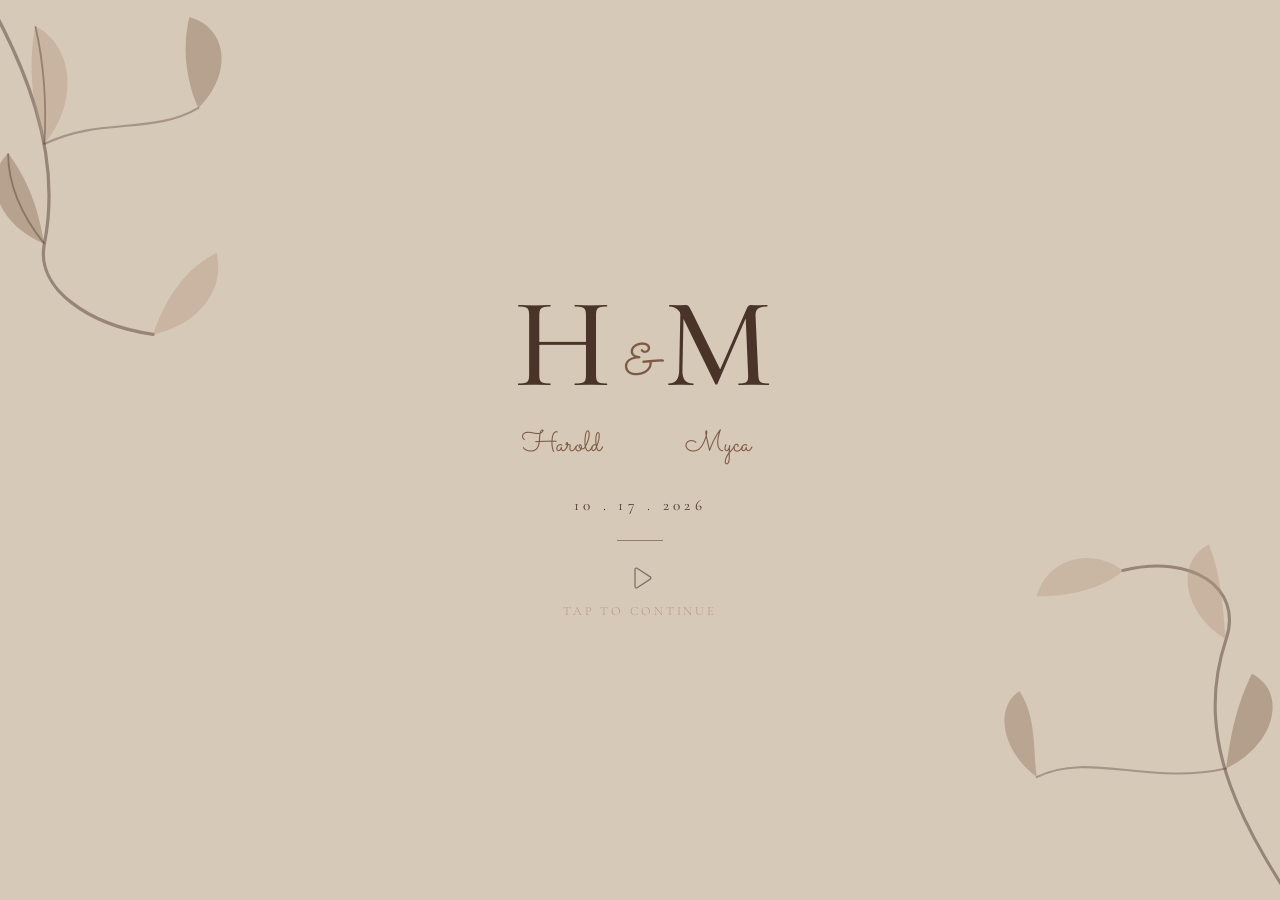
==== index.html @ e3c5e0ed "Add leaf transition animation and home page" ====
<!DOCTYPE html>
<html lang="en">
<head>
  <meta charset="UTF-8">
  <meta name="viewport" content="width=device-width, initial-scale=1.0">
  <title>Harold & Myca</title>
  <link rel="stylesheet" href="style.css">
</head>
<body>

  <!-- Leaf Curtain Overlay (Covers the screen when tapped) -->
  <div class="leaf-curtain" id="leaf-curtain">
    <div class="curtain-leaf curtain-top-left">
      <svg viewBox="0 0 300 300" fill="none"><path d="M0 0 C150 50, 250 150, 300 300 C150 250, 50 150, 0 0" fill="var(--espresso)" opacity="0.98"/></svg>
    </div>
    <div class="curtain-leaf curtain-top-right">
      <svg viewBox="0 0 300 300" fill="none"><path d="M300 0 C150 50, 50 150, 0 300 C150 250, 250 150, 300 0" fill="var(--cocoa)" opacity="0.98"/></svg>
    </div>
    <div class="curtain-leaf curtain-bottom-left">
      <svg viewBox="0 0 300 300" fill="none"><path d="M0 300 C150 250, 250 150, 300 0 C150 50, 50 150, 0 300" fill="var(--cocoa)" opacity="0.98"/></svg>
    </div>
    <div class="curtain-leaf curtain-bottom-right">
      <svg viewBox="0 0 300 300" fill="none"><path d="M300 300 C150 250, 50 150, 0 0 C150 50, 250 150, 300 300" fill="var(--espresso)" opacity="0.98"/></svg>
    </div>
  </div>

  <div class="screen" id="screen">

    <!-- Top Left Winding Vine & Stem -->
    <div class="stem-container stem-top-left">
      <svg viewBox="0 0 160 200" fill="none" xmlns="http://www.w3.org/2000/svg">
        <path d="M-10 -10 C 20 40, 40 90, 30 140 C 25 165, 55 185, 90 190" stroke="var(--espresso)" stroke-width="1.8" stroke-linecap="round" opacity="0.45"/>
        <path d="M30 85 C 60 70, 90 80, 115 65" stroke="var(--espresso)" stroke-width="1.2" stroke-linecap="round" opacity="0.35"/>
        
        <g class="dancing-leaf leaf-1">
          <path d="M30 140 C 5 130, -5 105, 10 90 C 25 110, 28 130, 30 140" fill="var(--cocoa)" opacity="0.35"/>
          <path d="M30 140 Q 10 115 10 90" stroke="var(--espresso)" stroke-width="1" opacity="0.4"/>
        </g>
        <g class="dancing-leaf leaf-2">
          <path d="M30 85 C 50 60, 45 30, 25 20 C 20 45, 25 70, 30 85" fill="var(--camel)" opacity="0.4"/>
          <path d="M30 85 Q 32 50 25 20" stroke="var(--espresso)" stroke-width="1" opacity="0.4"/>
        </g>
        <g class="dancing-leaf leaf-3">
          <path d="M115 65 C 135 45, 130 20, 110 15 C 105 35, 110 55, 115 65" fill="var(--cocoa)" opacity="0.35"/>
        </g>
        <g class="dancing-leaf leaf-4">
          <path d="M90 190 C 115 185, 130 165, 125 145 C 105 155, 95 175, 90 190" fill="var(--camel)" opacity="0.38"/>
        </g>
      </svg>
    </div>

    <!-- Bottom Right Winding Vine & Stem -->
    <div class="stem-container stem-bottom-right">
      <svg viewBox="0 0 180 220" fill="none" xmlns="http://www.w3.org/2000/svg">
        <path d="M190 230 C 150 170, 120 120, 140 60 C 150 30, 120 10, 80 20" stroke="var(--espresso)" stroke-width="1.8" stroke-linecap="round" opacity="0.45"/>
        <path d="M140 135 C 95 145, 60 125, 30 140" stroke="var(--espresso)" stroke-width="1.2" stroke-linecap="round" opacity="0.35"/>

        <g class="dancing-leaf leaf-1">
          <path d="M140 135 C 170 120, 175 90, 155 80 C 145 100, 142 120, 140 135" fill="var(--cocoa)" opacity="0.38"/>
        </g>
        <g class="dancing-leaf leaf-2">
          <path d="M140 60 C 115 45, 110 15, 130 5 C 138 25, 138 45, 140 60" fill="var(--camel)" opacity="0.4"/>
        </g>
        <g class="dancing-leaf leaf-3">
          <path d="M30 140 C 10 125, 5 100, 20 90 C 30 105, 28 125, 30 140" fill="var(--cocoa)" opacity="0.32"/>
        </g>
        <g class="dancing-leaf leaf-4">
          <path d="M80 20 C 60 5, 35 15, 30 35 C 50 35, 70 30, 80 20" fill="var(--camel)" opacity="0.35"/>
        </g>
      </svg>
    </div>

    <!-- Main Monogram Content -->
    <div class="monogram">
      <span class="init init-m">H</span>
      <span class="amp">&amp;</span>
      <span class="init init-h">M</span>

      <span class="name name-m">Harold</span>
      <span class="name-spacer"></span>
      <span class="name name-h">Myca</span>
    </div>

    <div class="date">10 . 17 . 2026</div>

    <div class="divider"></div>

    <div class="tap-hint">
      <svg class="play-icon" viewBox="0 0 24 24" fill="none" xmlns="http://www.w3.org/2000/svg">
        <path d="M8 5.14v13.72c0 .84.93 1.35 1.64.9l10.58-6.86a1.06 1.06 0 0 0 0-1.8L9.64 4.24C8.93 3.79 8 4.3 8 5.14z" stroke="currentColor" stroke-width="1" stroke-linejoin="round"/>
      </svg>
      <span class="tap-text">Tap to continue</span>
    </div>
  </div>

  <audio id="bg-audio" src="music.mp3" preload="auto"></audio>

  <script>
    const screen = document.getElementById('screen');
    const leafCurtain = document.getElementById('leaf-curtain');
    const audio = document.getElementById('bg-audio');

    screen.addEventListener('click', async () => {
      sessionStorage.setItem('playRequested', '1');
      sessionStorage.setItem('leafUnveil', '1'); // Informs home.html to run unveiling animation

      try { await audio.play(); } catch (e) {}

      // Cover the screen with closing leaf curtain
      leafCurtain.classList.add('cover-screen');

      // Navigate after the leaves fully cover the view
      setTimeout(() => {
        window.location.href = "home.html?play=1";
      }, 850);
    });
  </script>
</body>
</html>
---- style.css ----
@import url('https://fonts.googleapis.com/css2?family=Sacramento&family=Cormorant+Garamond:wght@300;400;500&display=swap');

:root{
  --khaki: #D7C9B8;
  --camel: #B2967D;
  --cocoa: #7D5A44;
  --espresso: #4A342A;
  --bg: var(--khaki);
  --ink: var(--espresso);
  --muted: var(--camel);
  --accent: var(--cocoa);
}

*{ box-sizing: border-box; }

html, body{ 
  height: 100%; 
  margin: 0; 
  background: var(--bg); 
  overflow: hidden; 
}

body{
  font-family: 'Cormorant Garamond', serif;
  -webkit-tap-highlight-color: transparent;
  user-select: none;
}

/* SPLASH SCREEN CONTAINER */
.screen{
  position: fixed;
  inset: 0;
  display: flex;
  flex-direction: column;
  align-items: center;
  justify-content: center;
  cursor: pointer;
  animation: pageIn 1.2s ease forwards;
  transition: opacity 0.6s ease, transform 0.6s ease;
}

@keyframes pageIn{
  from{ opacity: 0; transform: translateY(6px); }
  to{ opacity: 1; transform: translateY(0); }
}

/* ---------- WINDING STEMS & DANCING LEAVES ---------- */

.stem-container {
  position: absolute;
  pointer-events: none;
  z-index: 1;
  opacity: 0;
}

.stem-container svg {
  width: 100%;
  height: 100%;
  display: block;
}

/* Top Left Stem Positioning & Sway */
.stem-top-left {
  top: -10px;
  left: -10px;
  width: clamp(160px, 28vw, 290px);
  transform-origin: top left;
  animation: stemFadeIn 2s ease forwards, swayStemLeft 8s ease-in-out infinite alternate;
}

/* Bottom Right Stem Positioning & Sway */
.stem-bottom-right {
  bottom: -15px;
  right: -15px;
  width: clamp(170px, 30vw, 310px);
  transform-origin: bottom right;
  animation: stemFadeIn 2.2s ease forwards, swayStemRight 9s ease-in-out infinite alternate;
}

/* Individual Leaf Dancing Movements */
.dancing-leaf {
  transform-origin: center;
}

.leaf-1 { animation: danceLeaf1 5s ease-in-out infinite alternate; }
.leaf-2 { animation: danceLeaf2 6.5s ease-in-out infinite alternate 0.5s; }
.leaf-3 { animation: danceLeaf1 7s ease-in-out infinite alternate 1s; }
.leaf-4 { animation: danceLeaf2 5.8s ease-in-out infinite alternate 1.5s; }

/* Smooth Keyframe Animations */
@keyframes stemFadeIn {
  from { opacity: 0; transform: scale(0.88) rotate(-5deg); }
  to { opacity: 1; transform: scale(1) rotate(0deg); }
}

@keyframes swayStemLeft {
  0%   { transform: rotate(0deg) translate(0px, 0px); }
  50%  { transform: rotate(3.5deg) translate(4px, -6px); }
  100% { transform: rotate(-2deg) translate(-3px, 5px); }
}

@keyframes swayStemRight {
  0%   { transform: rotate(0deg) translate(0px, 0px); }
  50%  { transform: rotate(-4deg) translate(-5px, -5px); }
  100% { transform: rotate(2.5deg) translate(3px, 4px); }
}

@keyframes danceLeaf1 {
  0%   { transform: rotate(0deg) scale(1); }
  50%  { transform: rotate(6deg) scale(1.05); }
  100% { transform: rotate(-4deg) scale(0.97); }
}

@keyframes danceLeaf2 {
  0%   { transform: rotate(0deg) scale(1); }
  50%  { transform: rotate(-7deg) scale(0.96); }
  100% { transform: rotate(5deg) scale(1.04); }
}

/* ---------- FULL SCREEN LEAF TRANSITION CURTAIN ---------- */

.leaf-curtain {
  position: fixed;
  inset: 0;
  z-index: 999;
  pointer-events: none;
  display: grid;
  grid-template-columns: 1fr 1fr;
  grid-template-rows: 1fr 1fr;
  overflow: hidden;
}

.curtain-leaf {
  width: 100%;
  height: 100%;
  transition: transform 0.85s cubic-bezier(0.77, 0, 0.175, 1);
}

.curtain-leaf svg {
  width: 150%;
  height: 150%;
}

/* Off-screen default positions */
.curtain-top-left { transform: translate(-100%, -100%) scale(0.5); }
.curtain-top-right { transform: translate(100%, -100%) scale(0.5); }
.curtain-bottom-left { transform: translate(-100%, 100%) scale(0.5); }
.curtain-bottom-right { transform: translate(100%, 100%) scale(0.5); }

/* Triggered State: Leaves sweep in and cover screen completely */
.leaf-curtain.cover-screen .curtain-top-left,
.leaf-curtain.cover-screen .curtain-top-right,
.leaf-curtain.cover-screen .curtain-bottom-left,
.leaf-curtain.cover-screen .curtain-bottom-right {
  transform: translate(0, 0) scale(1.85);
}

/* ---------- MONOGRAM & CONTENT ---------- */

.monogram{
  position: relative;
  z-index: 2;
  display: grid;
  grid-template-columns: 1fr auto 1fr;
  grid-template-rows: auto auto;
  column-gap: 0.15em;
  row-gap: 0.9rem;
  align-items: end;
  justify-items: center;
  margin-bottom: 0.6rem;
}

.init{
  font-family: 'Cormorant Garamond', serif;
  font-weight: 500;
  font-size: clamp(4rem, 20vw, 8rem);
  color: var(--ink);
  line-height: 1;
}

.init-m{ grid-column: 1; grid-row: 1; }
.amp{ grid-column: 2; grid-row: 1; font-family: 'Sacramento', cursive; font-size: clamp(2rem, 10vw, 4rem); color: var(--accent); padding: 0 0.06em; }
.init-h{ grid-column: 3; grid-row: 1; }

.name{
  font-family: 'Sacramento', cursive;
  font-size: clamp(1.2rem, 4.5vw, 1.8rem);
  color: var(--accent);
  white-space: nowrap;
}

.name-m{ grid-column: 1; grid-row: 2; }
.name-spacer{ grid-column: 2; grid-row: 2; }
.name-h{ grid-column: 3; grid-row: 2; }

.date{
  position: relative;
  z-index: 2;
  margin-top: 1.3rem;
  font-size: 0.95rem;
  letter-spacing: 0.28em;
  color: var(--ink);
  font-weight: 400;
}

.divider{
  position: relative;
  z-index: 2;
  width: 46px;
  height: 1px;
  background: var(--accent);
  margin: 1.6rem 0 1.4rem;
  opacity: 0.7;
}

.tap-hint{
  position: relative;
  z-index: 2;
  display: flex;
  flex-direction: column;
  align-items: center;
  gap: 0.6rem;
  color: var(--muted);
}

.play-icon{
  width: 30px;
  height: 30px;
  opacity: 0.6;
  color: var(--ink);
  animation: pulse 2.4s ease-in-out infinite;
}

@keyframes pulse{
  0%, 100%{ opacity: 0.35; transform: scale(1); }
  50%{ opacity: 0.65; transform: scale(1.08); }
}

.tap-text{
  font-size: 0.78rem;
  font-weight: 300;
  letter-spacing: 0.22em;
  text-transform: uppercase;
  color: var(--muted);
  font-family: 'Cormorant Garamond', serif;
}

/* RESPONSIVE DESIGN */
@media (max-width: 480px){
  .monogram{ row-gap: 0.6rem; }
  .divider{ margin: 1.2rem 0 1rem; }
  .play-icon{ width: 26px; height: 26px; }
  .tap-text{ font-size: 0.7rem; letter-spacing: 0.18em; }
  .stem-top-left { width: 140px; }
  .stem-bottom-right { width: 150px; }
}

@media (prefers-reduced-motion: reduce){
  .screen{ animation: none; opacity: 1; }
  .play-icon, .stem-container, .dancing-leaf{ animation: none; opacity: 1; }
}
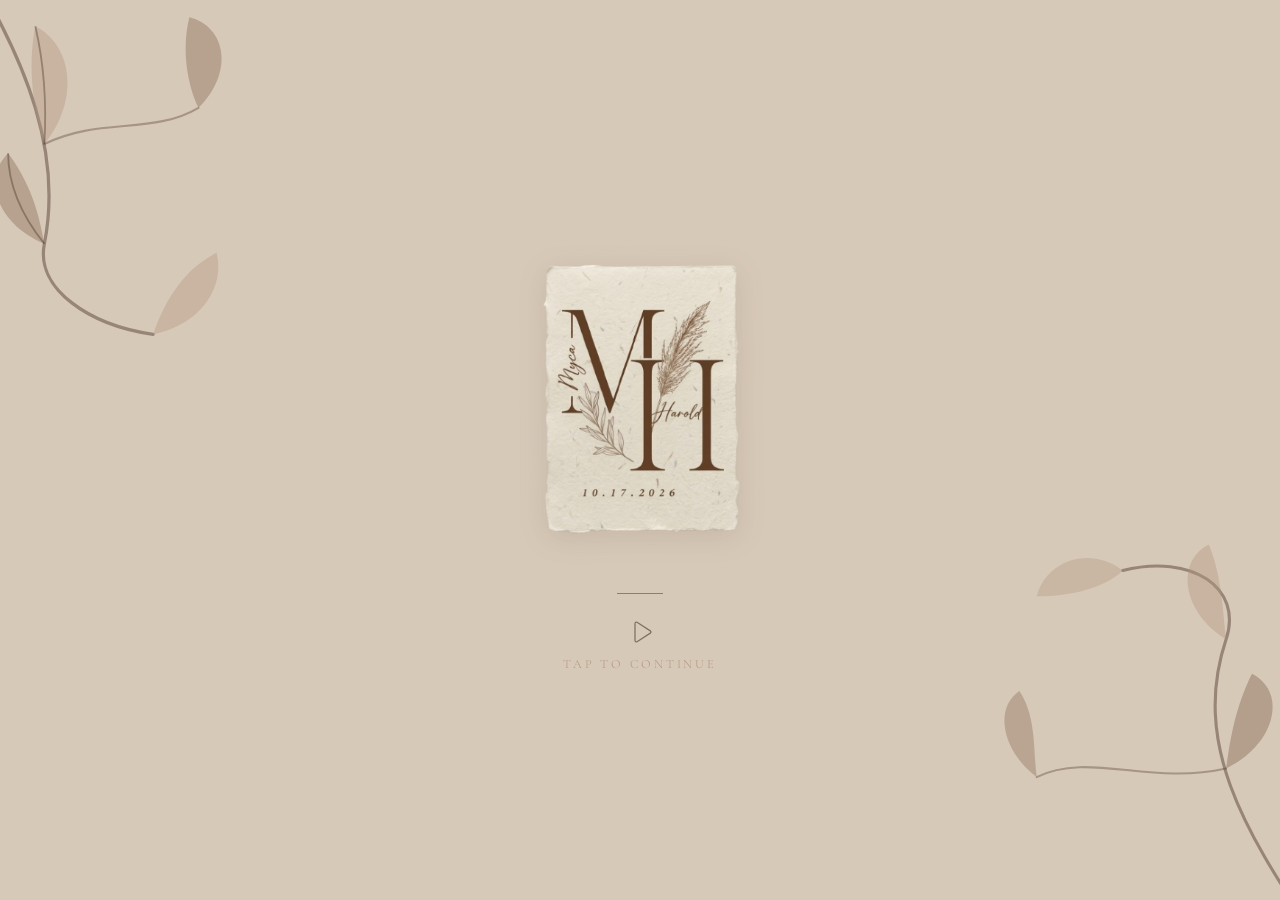
==== commit 9a690951: "Initial commit" ====
--- a/index.html
+++ b/index.html
@@ -10,18 +10,8 @@
 
   <!-- Leaf Curtain Overlay (Covers the screen when tapped) -->
   <div class="leaf-curtain" id="leaf-curtain">
-    <div class="curtain-leaf curtain-top-left">
-      <svg viewBox="0 0 300 300" fill="none"><path d="M0 0 C150 50, 250 150, 300 300 C150 250, 50 150, 0 0" fill="var(--espresso)" opacity="0.98"/></svg>
-    </div>
-    <div class="curtain-leaf curtain-top-right">
-      <svg viewBox="0 0 300 300" fill="none"><path d="M300 0 C150 50, 50 150, 0 300 C150 250, 250 150, 300 0" fill="var(--cocoa)" opacity="0.98"/></svg>
-    </div>
-    <div class="curtain-leaf curtain-bottom-left">
-      <svg viewBox="0 0 300 300" fill="none"><path d="M0 300 C150 250, 250 150, 300 0 C150 50, 50 150, 0 300" fill="var(--cocoa)" opacity="0.98"/></svg>
-    </div>
-    <div class="curtain-leaf curtain-bottom-right">
-      <svg viewBox="0 0 300 300" fill="none"><path d="M300 300 C150 250, 50 150, 0 0 C150 50, 250 150, 300 300" fill="var(--espresso)" opacity="0.98"/></svg>
-    </div>
+    <div class="curtain-backdrop"></div>
+    <!-- individual leaves are injected here by script.js -->
   </div>
 
   <div class="screen" id="screen">
@@ -31,7 +21,7 @@
       <svg viewBox="0 0 160 200" fill="none" xmlns="http://www.w3.org/2000/svg">
         <path d="M-10 -10 C 20 40, 40 90, 30 140 C 25 165, 55 185, 90 190" stroke="var(--espresso)" stroke-width="1.8" stroke-linecap="round" opacity="0.45"/>
         <path d="M30 85 C 60 70, 90 80, 115 65" stroke="var(--espresso)" stroke-width="1.2" stroke-linecap="round" opacity="0.35"/>
-        
+
         <g class="dancing-leaf leaf-1">
           <path d="M30 140 C 5 130, -5 105, 10 90 C 25 110, 28 130, 30 140" fill="var(--cocoa)" opacity="0.35"/>
           <path d="M30 140 Q 10 115 10 90" stroke="var(--espresso)" stroke-width="1" opacity="0.4"/>
@@ -71,17 +61,16 @@
     </div>
 
     <!-- Main Monogram Content -->
-    <div class="monogram">
-      <span class="init init-m">H</span>
-      <span class="amp">&amp;</span>
-      <span class="init init-h">M</span>
-
-      <span class="name name-m">Harold</span>
-      <span class="name-spacer"></span>
-      <span class="name name-h">Myca</span>
+    <div class="emblem">
+      <!--
+        Drop your monogram image in the same folder as this file and
+        point the src at it. Use a PNG with a transparent background
+        so it sits cleanly on the tan page color.
+      -->
+      <img class="emblem-image" src="invbg.png" alt="Harold and Myca monogram">
     </div>
 
-    <div class="date">10 . 17 . 2026</div>
+    
 
     <div class="divider"></div>
 
@@ -93,27 +82,22 @@
     </div>
   </div>
 
-  <audio id="bg-audio" src="music.mp3" preload="auto"></audio>
+  <!-- Hidden YouTube player used as the background music source -->
+  <div id="yt-player" class="yt-player-hidden"></div>
 
-  <script>
-    const screen = document.getElementById('screen');
-    const leafCurtain = document.getElementById('leaf-curtain');
-    const audio = document.getElementById('bg-audio');
+  <!-- Sound toggle, shown only if autoplay had to start muted -->
+  <button id="sound-toggle" class="sound-toggle" type="button" aria-label="Turn sound on">
+    <svg viewBox="0 0 24 24" fill="none" xmlns="http://www.w3.org/2000/svg">
+      <path d="M4 9v6h4l5 5V4L8 9H4z" fill="currentColor"/>
+      <path d="M16.5 8.5a5 5 0 0 1 0 7" stroke="currentColor" stroke-width="1.6" stroke-linecap="round"/>
+      <path d="M19 6a9 9 0 0 1 0 12" stroke="currentColor" stroke-width="1.6" stroke-linecap="round" opacity="0.6"/>
+    </svg>
+    <span>Tap for sound</span>
+  </button>
 
-    screen.addEventListener('click', async () => {
-      sessionStorage.setItem('playRequested', '1');
-      sessionStorage.setItem('leafUnveil', '1'); // Informs home.html to run unveiling animation
-
-      try { await audio.play(); } catch (e) {}
-
-      // Cover the screen with closing leaf curtain
-      leafCurtain.classList.add('cover-screen');
-
-      // Navigate after the leaves fully cover the view
-      setTimeout(() => {
-        window.location.href = "home.html?play=1";
-      }, 850);
-    });
-  </script>
+  <!-- Loads the YouTube IFrame API, which calls onYouTubeIframeAPIReady() once ready -->
+  <script src="https://www.youtube.com/iframe_api"></script>
+  <script src="leaves.js"></script>
+  <script src="script.js"></script>
 </body>
 </html>
--- a/style.css
+++ b/style.css
@@ -13,11 +13,11 @@
 
 *{ box-sizing: border-box; }
 
-html, body{ 
-  height: 100%; 
-  margin: 0; 
-  background: var(--bg); 
-  overflow: hidden; 
+html, body{
+  height: 100%;
+  margin: 0;
+  background: var(--bg);
+  overflow: hidden;
 }
 
 body{
@@ -59,7 +59,6 @@
   display: block;
 }
 
-/* Top Left Stem Positioning & Sway */
 .stem-top-left {
   top: -10px;
   left: -10px;
@@ -68,7 +67,6 @@
   animation: stemFadeIn 2s ease forwards, swayStemLeft 8s ease-in-out infinite alternate;
 }
 
-/* Bottom Right Stem Positioning & Sway */
 .stem-bottom-right {
   bottom: -15px;
   right: -15px;
@@ -77,7 +75,6 @@
   animation: stemFadeIn 2.2s ease forwards, swayStemRight 9s ease-in-out infinite alternate;
 }
 
-/* Individual Leaf Dancing Movements */
 .dancing-leaf {
   transform-origin: center;
 }
@@ -87,7 +84,6 @@
 .leaf-3 { animation: danceLeaf1 7s ease-in-out infinite alternate 1s; }
 .leaf-4 { animation: danceLeaf2 5.8s ease-in-out infinite alternate 1.5s; }
 
-/* Smooth Keyframe Animations */
 @keyframes stemFadeIn {
   from { opacity: 0; transform: scale(0.88) rotate(-5deg); }
   to { opacity: 1; transform: scale(1) rotate(0deg); }
@@ -124,79 +120,81 @@
   inset: 0;
   z-index: 999;
   pointer-events: none;
-  display: grid;
-  grid-template-columns: 1fr 1fr;
-  grid-template-rows: 1fr 1fr;
   overflow: hidden;
 }
 
-.curtain-leaf {
+/* Solid wash that guarantees full coverage no matter how the leaves fall */
+.curtain-backdrop{
+  position: absolute;
+  inset: 0;
+  background: linear-gradient(90deg, var(--espresso), var(--cocoa) 50%, var(--espresso));
+  opacity: 0;
+  transition: opacity 0.8s ease;
+}
+
+.leaf-curtain.cover-screen .curtain-backdrop{
+  opacity: 1;
+}
+
+/* Individual leaves are injected by leaves.js. Each one starts off past
+   the left or right edge (whichever is closer to its final spot) and
+   sweeps in horizontally while growing — a pure side-to-middle motion,
+   no up/down sliding. */
+.curtain-leaf{
+  position: absolute;
+  transform: translate(-50%, -50%) translateX(var(--tx-start)) scale(0) rotate(var(--rot-start));
+  opacity: 0;
+  will-change: transform, opacity;
+  transition:
+    transform 0.95s cubic-bezier(0.16, 1, 0.3, 1),
+    opacity 0.5s ease;
+  transition-delay: var(--delay);
+}
+
+.curtain-leaf svg{
   width: 100%;
   height: 100%;
-  transition: transform 0.85s cubic-bezier(0.77, 0, 0.175, 1);
-}
-
-.curtain-leaf svg {
-  width: 150%;
-  height: 150%;
-}
-
-/* Off-screen default positions */
-.curtain-top-left { transform: translate(-100%, -100%) scale(0.5); }
-.curtain-top-right { transform: translate(100%, -100%) scale(0.5); }
-.curtain-bottom-left { transform: translate(-100%, 100%) scale(0.5); }
-.curtain-bottom-right { transform: translate(100%, 100%) scale(0.5); }
-
-/* Triggered State: Leaves sweep in and cover screen completely */
-.leaf-curtain.cover-screen .curtain-top-left,
-.leaf-curtain.cover-screen .curtain-top-right,
-.leaf-curtain.cover-screen .curtain-bottom-left,
-.leaf-curtain.cover-screen .curtain-bottom-right {
-  transform: translate(0, 0) scale(1.85);
-}
-
-/* ---------- MONOGRAM & CONTENT ---------- */
-
-.monogram{
+  display: block;
+}
+
+.leaf-curtain.cover-screen .curtain-leaf{
+  transform: translate(-50%, -50%) translateX(0) scale(1) rotate(var(--rot-end));
+  opacity: 0.97;
+}
+
+/* Used briefly on page load (home.html) to snap the curtain to its
+   covered state instantly, with no transition, before animating the
+   reopen — see home-reveal.js */
+.leaf-curtain.no-anim,
+.leaf-curtain.no-anim .curtain-leaf,
+.leaf-curtain.no-anim .curtain-backdrop{
+  transition: none !important;
+}
+
+/* ---------- MONOGRAM EMBLEM ---------- */
+
+.emblem{
   position: relative;
   z-index: 2;
-  display: grid;
-  grid-template-columns: 1fr auto 1fr;
-  grid-template-rows: auto auto;
-  column-gap: 0.15em;
-  row-gap: 0.9rem;
-  align-items: end;
-  justify-items: center;
-  margin-bottom: 0.6rem;
-}
-
-.init{
-  font-family: 'Cormorant Garamond', serif;
-  font-weight: 500;
-  font-size: clamp(4rem, 20vw, 8rem);
-  color: var(--ink);
-  line-height: 1;
-}
-
-.init-m{ grid-column: 1; grid-row: 1; }
-.amp{ grid-column: 2; grid-row: 1; font-family: 'Sacramento', cursive; font-size: clamp(2rem, 10vw, 4rem); color: var(--accent); padding: 0 0.06em; }
-.init-h{ grid-column: 3; grid-row: 1; }
-
-.name{
-  font-family: 'Sacramento', cursive;
-  font-size: clamp(1.2rem, 4.5vw, 1.8rem);
-  color: var(--accent);
-  white-space: nowrap;
-}
-
-.name-m{ grid-column: 1; grid-row: 2; }
-.name-spacer{ grid-column: 2; grid-row: 2; }
-.name-h{ grid-column: 3; grid-row: 2; }
+  display: flex;
+  align-items: center;
+  justify-content: center;
+  width: min(78vw, 340px);
+  margin: 0 auto;
+}
+
+.emblem-image{
+  width: 100%;
+  height: auto;
+  display: block;
+  /* subtle lift so it doesn't look pasted flat on the page */
+  filter: drop-shadow(0 6px 14px rgba(74, 52, 42, 0.12));
+}
 
 .date{
   position: relative;
   z-index: 2;
-  margin-top: 1.3rem;
+  margin-top: 1.5rem;
   font-size: 0.95rem;
   letter-spacing: 0.28em;
   color: var(--ink);
@@ -245,17 +243,80 @@
   font-family: 'Cormorant Garamond', serif;
 }
 
+/* ---------- HIDDEN YOUTUBE PLAYER & SOUND TOGGLE ---------- */
+
+.yt-player-hidden{
+  position: fixed;
+  width: 1px;
+  height: 1px;
+  overflow: hidden;
+  opacity: 0;
+  pointer-events: none;
+}
+
+.sound-toggle{
+  display: none;
+  position: fixed;
+  bottom: 22px;
+  right: 22px;
+  z-index: 1000;
+  align-items: center;
+  gap: 0.5rem;
+  padding: 0.55rem 0.9rem;
+  border: 1px solid rgba(74, 52, 42, 0.25);
+  border-radius: 999px;
+  background: rgba(215, 201, 184, 0.9);
+  backdrop-filter: blur(4px);
+  color: var(--ink);
+  font-family: 'Cormorant Garamond', serif;
+  font-size: 0.8rem;
+  letter-spacing: 0.08em;
+  text-transform: uppercase;
+  cursor: pointer;
+  box-shadow: 0 4px 14px rgba(74, 52, 42, 0.18);
+  animation: pulse 2.4s ease-in-out infinite;
+}
+
+.sound-toggle svg{
+  width: 18px;
+  height: 18px;
+}
+
+/* ---------- home.html placeholder content ---------- */
+.home-content{
+  min-height: 100vh;
+  display: flex;
+  flex-direction: column;
+  align-items: center;
+  justify-content: center;
+  gap: 0.6rem;
+  text-align: center;
+  color: var(--ink);
+}
+
+.home-content h1{
+  font-weight: 500;
+  font-size: clamp(2.5rem, 10vw, 4rem);
+}
+
+.home-content p{
+  letter-spacing: 0.28em;
+  font-size: 0.95rem;
+}
+
 /* RESPONSIVE DESIGN */
 @media (max-width: 480px){
-  .monogram{ row-gap: 0.6rem; }
   .divider{ margin: 1.2rem 0 1rem; }
   .play-icon{ width: 26px; height: 26px; }
   .tap-text{ font-size: 0.7rem; letter-spacing: 0.18em; }
   .stem-top-left { width: 140px; }
   .stem-bottom-right { width: 150px; }
+  .sound-toggle{ bottom: 16px; right: 16px; }
 }
 
 @media (prefers-reduced-motion: reduce){
   .screen{ animation: none; opacity: 1; }
   .play-icon, .stem-container, .dancing-leaf{ animation: none; opacity: 1; }
+  .curtain-leaf{ transition: opacity 0.3s ease; }
+  .leaf-curtain.cover-screen .curtain-leaf{ transform: translate(-50%, -50%) scale(1) rotate(var(--rot-end)); }
 }
